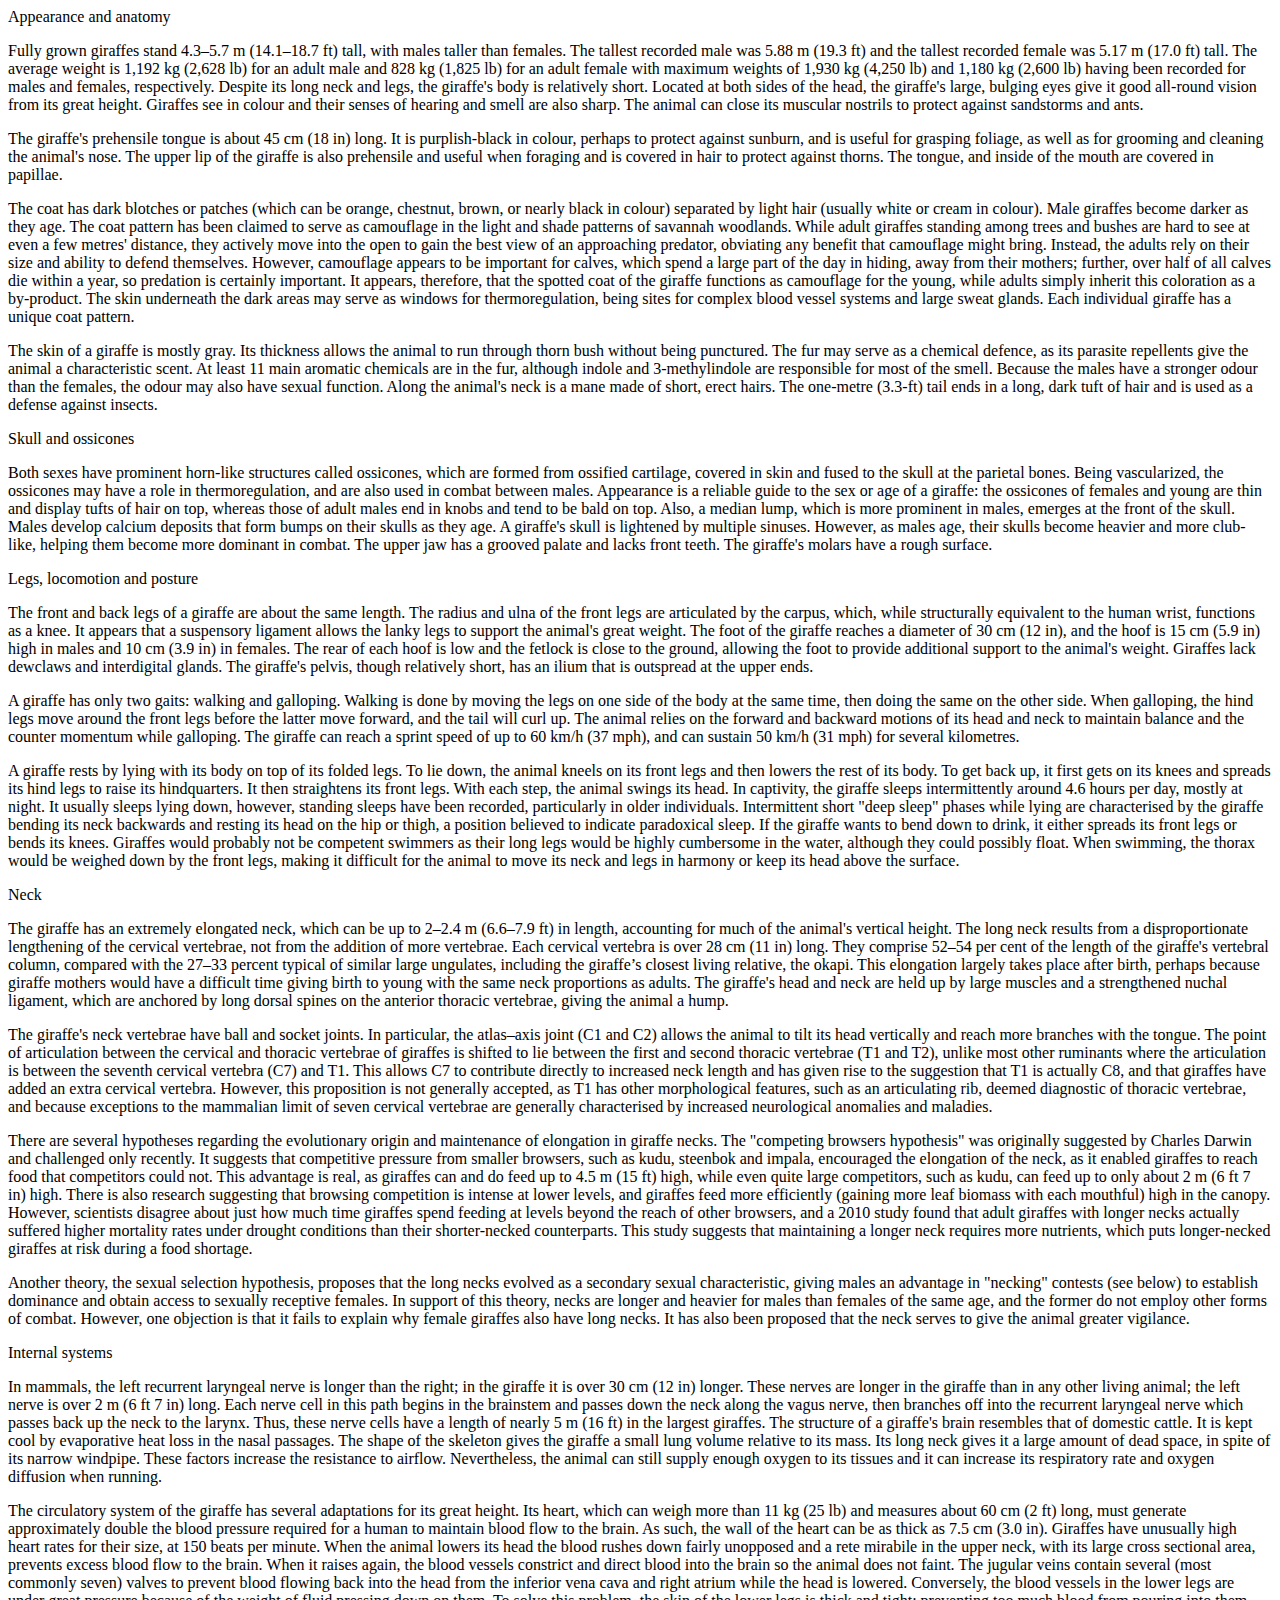
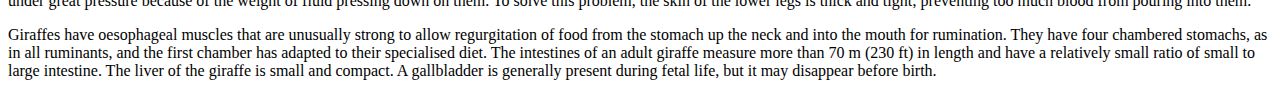
==== appearance.html @ f299e90c "separated content into pages" ====
<!DOCTYPE html>
<html>
  <head>
    <meta charset="utf-8">
    <title></title>
  </head>
  <body>
    Appearance and anatomy
    <p>Fully grown giraffes stand 4.3–5.7 m (14.1–18.7 <abbr aria-label="feet">ft</abbr>) tall, with males taller than females. The tallest recorded male was 5.88 m (19.3 ft) and the tallest recorded female was 5.17 m (17.0 ft) tall. The average weight is 1,192 kg (2,628 lb) for an adult
      male and 828 kg (1,825 lb) for an adult female with maximum weights of 1,930 kg (4,250 lb) and 1,180 kg (2,600 lb) having been recorded for males and females, respectively. Despite its long neck and legs, the giraffe's body is relatively short.
      Located at both sides of the head, the giraffe's large, bulging eyes give it good all-round vision from its great height. Giraffes see in colour and their senses of hearing and smell are also sharp. The animal can close its muscular nostrils to
      protect against sandstorms and ants.
    </p>
    <p>The giraffe's prehensile tongue is about 45 <abbr aria-label="centimeters">cm</abbr> (18 <abbr aria-label="inches">in</abbr>) long. It is purplish-black in colour, perhaps to protect against sunburn, and is useful for grasping foliage, as well as for grooming and cleaning the animal's nose. The upper lip of the giraffe
      is also prehensile and useful when foraging and is covered in hair to protect against thorns. The tongue, and inside of the mouth are covered in papillae.
    </p>
    <p>The coat has dark blotches or patches (which can be orange, chestnut, brown, or nearly black in colour) separated by light hair (usually white or cream in colour). Male giraffes become darker as they age. The coat pattern has been claimed to serve
      as camouflage in the light and shade patterns of savannah woodlands. While adult giraffes standing among trees and bushes are hard to see at even a few metres' distance, they actively move into the open to gain the best view of an approaching
      predator, obviating any benefit that camouflage might bring. Instead, the adults rely on their size and ability to defend themselves. However, camouflage appears to be important for calves, which spend a large part of the day in hiding, away from
      their mothers; further, over half of all calves die within a year, so predation is certainly important. It appears, therefore, that the spotted coat of the giraffe functions as camouflage for the young, while adults simply inherit this coloration
      as a by-product. The skin underneath the dark areas may serve as windows for thermoregulation, being sites for complex blood vessel systems and large sweat glands. Each individual giraffe has a unique coat pattern.
    </p>
    <p>The skin of a giraffe is mostly gray. Its thickness allows the animal to run through thorn bush without being punctured. The fur may serve as a chemical defence, as its parasite repellents give the animal a characteristic scent. At least 11 main aromatic
      chemicals are in the fur, although indole and 3-methylindole are responsible for most of the smell. Because the males have a stronger odour than the females, the odour may also have sexual function. Along the animal's neck is a mane made of short,
      erect hairs. The one-metre (3.3-<abbr aria-label="feet">ft</abbr>) tail ends in a long, dark tuft of hair and is used as a defense against insects.
    </p>
    Skull and ossicones
    <p>Both sexes have prominent horn-like structures called ossicones, which are formed from ossified cartilage, covered in skin and fused to the skull at the parietal bones. Being vascularized, the ossicones may have a role in thermoregulation, and are
      also used in combat between males. Appearance is a reliable guide to the sex or age of a giraffe: the ossicones of females and young are thin and display tufts of hair on top, whereas those of adult males end in knobs and tend to be bald on top.
      Also, a median lump, which is more prominent in males, emerges at the front of the skull. Males develop calcium deposits that form bumps on their skulls as they age. A giraffe's skull is lightened by multiple sinuses. However, as males age, their
      skulls become heavier and more club-like, helping them become more dominant in combat. The upper jaw has a grooved palate and lacks front teeth. The giraffe's molars have a rough surface.
    </p>
    Legs, locomotion and posture
    <p>The front and back legs of a giraffe are about the same length. The radius and ulna of the front legs are articulated by the carpus, which, while structurally equivalent to the human wrist, functions as a knee. It appears that a suspensory ligament
      allows the lanky legs to support the animal's great weight. The foot of the giraffe reaches a diameter of 30 <abbr aria-label="centimeters">cm</abbr> (12 <abbr aria-label="inches">in</abbr>), and the hoof is 15 <abbr aria-label="centimeters">cm</abbr> (5.9 <abbr aria-label="inches">in</abbr>) high in males and 10 <abbr aria-label="centimeters">cm</abbr> (3.9 <abbr aria-label="inches">in</abbr>) in females. The rear of each hoof is low and the fetlock is
      close to the ground, allowing the foot to provide additional support to the animal's weight. Giraffes lack dewclaws and interdigital glands. The giraffe's pelvis, though relatively short, has an ilium that is outspread at the upper ends.
    </p>
    <p>A giraffe has only two gaits: walking and galloping. Walking is done by moving the legs on one side of the body at the same time, then doing the same on the other side. When galloping, the hind legs move around the front legs before the latter move
      forward, and the tail will curl up. The animal relies on the forward and backward motions of its head and neck to maintain balance and the counter momentum while galloping. The giraffe can reach a sprint speed of up to 60 km/h (37 mph), and can
      sustain 50 km/h (31 mph) for several kilometres.
    </p>
    <p>A giraffe rests by lying with its body on top of its folded legs. To lie down, the animal kneels on its front legs and then lowers the rest of its body. To get back up, it first gets on its knees and spreads its hind legs to raise its hindquarters.
      It then straightens its front legs. With each step, the animal swings its head. In captivity, the giraffe sleeps intermittently around 4.6 hours per day, mostly at night. It usually sleeps lying down, however, standing sleeps have been recorded,
      particularly in older individuals. Intermittent short "deep sleep" phases while lying are characterised by the giraffe bending its neck backwards and resting its head on the hip or thigh, a position believed to indicate paradoxical sleep. If the
      giraffe wants to bend down to drink, it either spreads its front legs or bends its knees. Giraffes would probably not be competent swimmers as their long legs would be highly cumbersome in the water, although they could possibly float. When swimming,
      the thorax would be weighed down by the front legs, making it difficult for the animal to move its neck and legs in harmony or keep its head above the surface.
    </p>
    Neck
    <p>The giraffe has an extremely elongated neck, which can be up to 2–2.4 m (6.6–7.9 <abbr aria-label="feet">ft</abbr>) in length, accounting for much of the animal's vertical height. The long neck results from a disproportionate lengthening of the cervical vertebrae, not from the
      addition of more vertebrae. Each cervical vertebra is over 28 <abbr aria-label="centimeters">cm</abbr> (11 <abbr aria-label="inches">in</abbr>) long. They comprise 52–54 per cent of the length of the giraffe's vertebral column, compared with the 27–33 percent typical of similar large ungulates, including the giraffe’s
      closest living relative, the okapi. This elongation largely takes place after birth, perhaps because giraffe mothers would have a difficult time giving birth to young with the same neck proportions as adults. The giraffe's head and neck are held
      up by large muscles and a strengthened nuchal ligament, which are anchored by long dorsal spines on the anterior thoracic vertebrae, giving the animal a hump.
    </p>
    <p>The giraffe's neck vertebrae have ball and socket joints. In particular, the atlas–axis joint (C1 and C2) allows the animal to tilt its head vertically and reach more branches with the tongue. The point of articulation between the cervical and thoracic
      vertebrae of giraffes is shifted to lie between the first and second thoracic vertebrae (T1 and T2), unlike most other ruminants where the articulation is between the seventh cervical vertebra (C7) and T1. This allows C7 to contribute directly
      to increased neck length and has given rise to the suggestion that T1 is actually C8, and that giraffes have added an extra cervical vertebra. However, this proposition is not generally accepted, as T1 has other morphological features, such as
      an articulating rib, deemed diagnostic of thoracic vertebrae, and because exceptions to the mammalian limit of seven cervical vertebrae are generally characterised by increased neurological anomalies and maladies.
    </p>
    <p>There are several hypotheses regarding the evolutionary origin and maintenance of elongation in giraffe necks. The "competing browsers hypothesis" was originally suggested by Charles Darwin and challenged only recently. It suggests that competitive
      pressure from smaller browsers, such as kudu, steenbok and impala, encouraged the elongation of the neck, as it enabled giraffes to reach food that competitors could not. This advantage is real, as giraffes can and do feed up to 4.5 m (15 <abbr aria-label="feet">ft</abbr>)
      high, while even quite large competitors, such as kudu, can feed up to only about 2 m (6 <abbr aria-label="feet">ft</abbr> 7 <abbr aria-label="inches">in</abbr>) high. There is also research suggesting that browsing competition is intense at lower levels, and giraffes feed more efficiently (gaining more leaf
      biomass with each mouthful) high in the canopy. However, scientists disagree about just how much time giraffes spend feeding at levels beyond the reach of other browsers, and a 2010 study found that adult giraffes with longer necks actually suffered
      higher mortality rates under drought conditions than their shorter-necked counterparts. This study suggests that maintaining a longer neck requires more nutrients, which puts longer-necked giraffes at risk during a food shortage.
    </p>
    <p>Another theory, the sexual selection hypothesis, proposes that the long necks evolved as a secondary sexual characteristic, giving males an advantage in "necking" contests (see below) to establish dominance and obtain access to sexually receptive
      females. In support of this theory, necks are longer and heavier for males than females of the same age, and the former do not employ other forms of combat. However, one objection is that it fails to explain why female giraffes also have long
      necks. It has also been proposed that the neck serves to give the animal greater vigilance.
    </p>
    Internal systems
    <p>In mammals, the left recurrent laryngeal nerve is longer than the right; in the giraffe it is over 30 <abbr aria-label="centimeters">cm</abbr> (12 <abbr aria-label="inches">in</abbr>) longer. These nerves are longer in the giraffe than in any other living animal; the left nerve is over 2 m (6 <abbr aria-label="feet">ft</abbr> 7 <abbr aria-label="inches">in</abbr>) long. Each nerve
      cell in this path begins in the brainstem and passes down the neck along the vagus nerve, then branches off into the recurrent laryngeal nerve which passes back up the neck to the larynx. Thus, these nerve cells have a length of nearly 5 m (16
      ft) in the largest giraffes. The structure of a giraffe's brain resembles that of domestic cattle. It is kept cool by evaporative heat loss in the nasal passages. The shape of the skeleton gives the giraffe a small lung volume relative to its
      mass. Its long neck gives it a large amount of dead space, in spite of its narrow windpipe. These factors increase the resistance to airflow. Nevertheless, the animal can still supply enough oxygen to its tissues and it can increase its respiratory
      rate and oxygen diffusion when running.
    </p>
    <p>The circulatory system of the giraffe has several adaptations for its great height. Its heart, which can weigh more than 11 kg (25 lb) and measures about 60 <abbr aria-label="centimeters">cm</abbr> (2 <abbr aria-label="feet">ft</abbr>) long, must generate approximately double the blood pressure required for a human
      to maintain blood flow to the brain. As such, the wall of the heart can be as thick as 7.5 <abbr aria-label="centimeters">cm</abbr> (3.0 <abbr aria-label="inches">in</abbr>). Giraffes have unusually high heart rates for their size, at 150 beats per minute. When the animal lowers its head the blood rushes down fairly
      unopposed and a rete mirabile in the upper neck, with its large cross sectional area, prevents excess blood flow to the brain. When it raises again, the blood vessels constrict and direct blood into the brain so the animal does not faint. The
      jugular veins contain several (most commonly seven) valves to prevent blood flowing back into the head from the inferior vena cava and right atrium while the head is lowered. Conversely, the blood vessels in the lower legs are under great pressure
      because of the weight of fluid pressing down on them. To solve this problem, the skin of the lower legs is thick and tight; preventing too much blood from pouring into them.
    </p>
    <p>Giraffes have oesophageal muscles that are unusually strong to allow regurgitation of food from the stomach up the neck and into the mouth for rumination. They have four chambered stomachs, as in all ruminants, and the first chamber has adapted to
      their specialised diet. The intestines of an adult giraffe measure more than 70 m (230 <abbr aria-label="feet">ft</abbr>) in length and have a relatively small ratio of small to large intestine. The liver of the giraffe is small and compact. A gallbladder is generally present
      during fetal life, but it may disappear before birth.
    </p>
  </body>
</html>
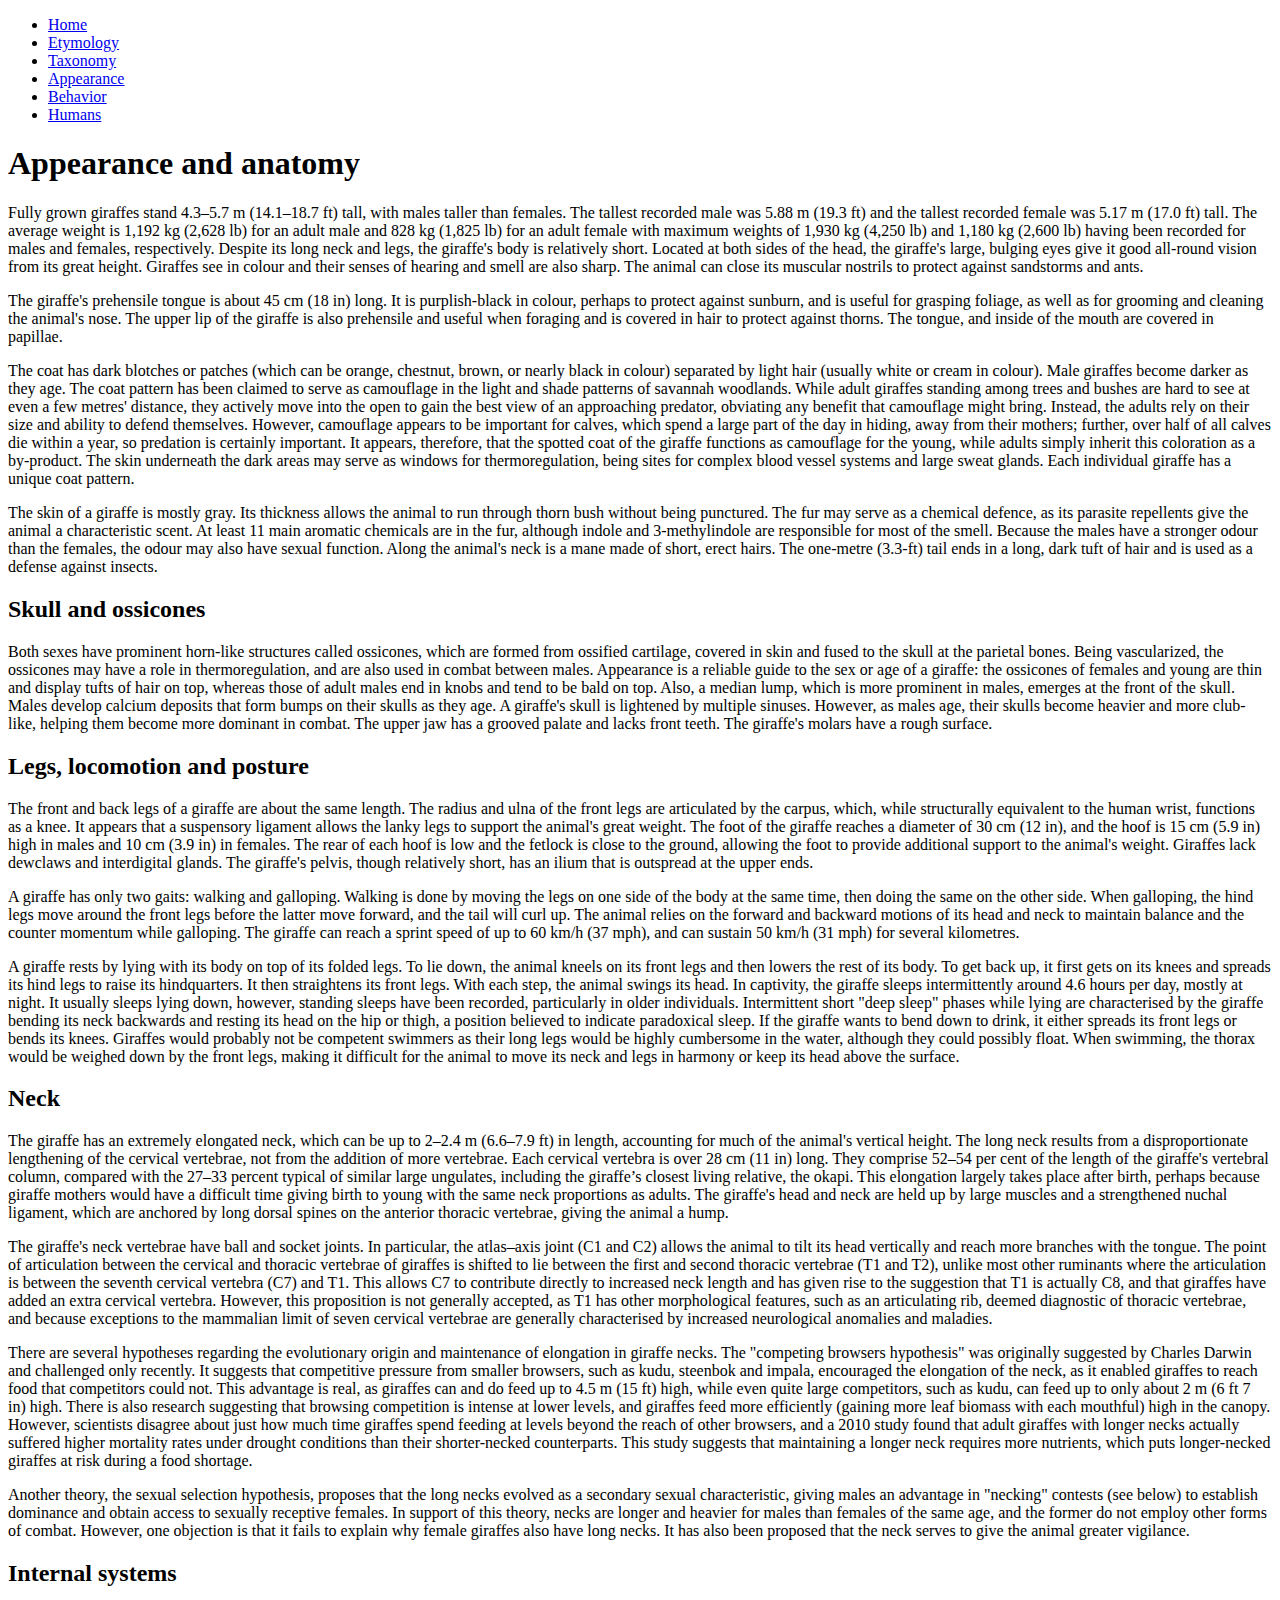
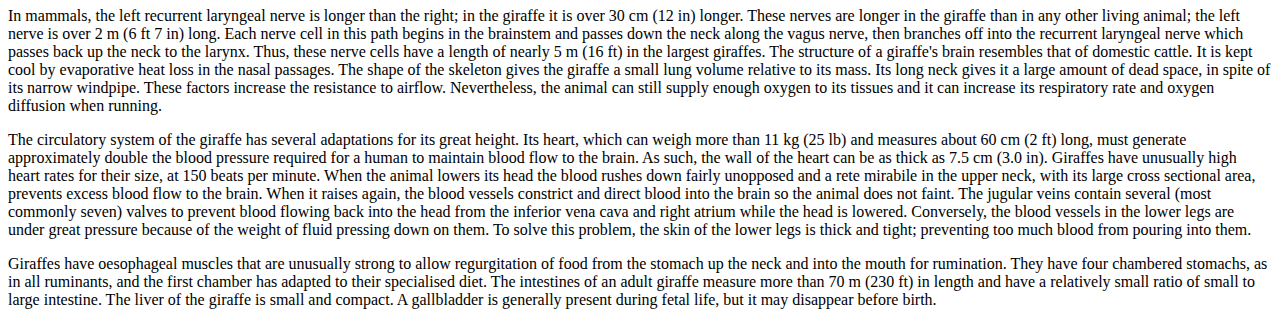
==== commit e9f75616: "Semantic markup" ====
--- a/appearance.html
+++ b/appearance.html
@@ -5,83 +5,127 @@
     <title></title>
   </head>
   <body>
-    Appearance and anatomy
-    <p>Fully grown giraffes stand 4.3–5.7 m (14.1–18.7 <abbr aria-label="feet">ft</abbr>) tall, with males taller than females. The tallest recorded male was 5.88 m (19.3 ft) and the tallest recorded female was 5.17 m (17.0 ft) tall. The average weight is 1,192 kg (2,628 lb) for an adult
-      male and 828 kg (1,825 lb) for an adult female with maximum weights of 1,930 kg (4,250 lb) and 1,180 kg (2,600 lb) having been recorded for males and females, respectively. Despite its long neck and legs, the giraffe's body is relatively short.
-      Located at both sides of the head, the giraffe's large, bulging eyes give it good all-round vision from its great height. Giraffes see in colour and their senses of hearing and smell are also sharp. The animal can close its muscular nostrils to
-      protect against sandstorms and ants.
-    </p>
-    <p>The giraffe's prehensile tongue is about 45 <abbr aria-label="centimeters">cm</abbr> (18 <abbr aria-label="inches">in</abbr>) long. It is purplish-black in colour, perhaps to protect against sunburn, and is useful for grasping foliage, as well as for grooming and cleaning the animal's nose. The upper lip of the giraffe
-      is also prehensile and useful when foraging and is covered in hair to protect against thorns. The tongue, and inside of the mouth are covered in papillae.
-    </p>
-    <p>The coat has dark blotches or patches (which can be orange, chestnut, brown, or nearly black in colour) separated by light hair (usually white or cream in colour). Male giraffes become darker as they age. The coat pattern has been claimed to serve
-      as camouflage in the light and shade patterns of savannah woodlands. While adult giraffes standing among trees and bushes are hard to see at even a few metres' distance, they actively move into the open to gain the best view of an approaching
-      predator, obviating any benefit that camouflage might bring. Instead, the adults rely on their size and ability to defend themselves. However, camouflage appears to be important for calves, which spend a large part of the day in hiding, away from
-      their mothers; further, over half of all calves die within a year, so predation is certainly important. It appears, therefore, that the spotted coat of the giraffe functions as camouflage for the young, while adults simply inherit this coloration
-      as a by-product. The skin underneath the dark areas may serve as windows for thermoregulation, being sites for complex blood vessel systems and large sweat glands. Each individual giraffe has a unique coat pattern.
-    </p>
-    <p>The skin of a giraffe is mostly gray. Its thickness allows the animal to run through thorn bush without being punctured. The fur may serve as a chemical defence, as its parasite repellents give the animal a characteristic scent. At least 11 main aromatic
-      chemicals are in the fur, although indole and 3-methylindole are responsible for most of the smell. Because the males have a stronger odour than the females, the odour may also have sexual function. Along the animal's neck is a mane made of short,
-      erect hairs. The one-metre (3.3-<abbr aria-label="feet">ft</abbr>) tail ends in a long, dark tuft of hair and is used as a defense against insects.
-    </p>
-    Skull and ossicones
-    <p>Both sexes have prominent horn-like structures called ossicones, which are formed from ossified cartilage, covered in skin and fused to the skull at the parietal bones. Being vascularized, the ossicones may have a role in thermoregulation, and are
-      also used in combat between males. Appearance is a reliable guide to the sex or age of a giraffe: the ossicones of females and young are thin and display tufts of hair on top, whereas those of adult males end in knobs and tend to be bald on top.
-      Also, a median lump, which is more prominent in males, emerges at the front of the skull. Males develop calcium deposits that form bumps on their skulls as they age. A giraffe's skull is lightened by multiple sinuses. However, as males age, their
-      skulls become heavier and more club-like, helping them become more dominant in combat. The upper jaw has a grooved palate and lacks front teeth. The giraffe's molars have a rough surface.
-    </p>
-    Legs, locomotion and posture
-    <p>The front and back legs of a giraffe are about the same length. The radius and ulna of the front legs are articulated by the carpus, which, while structurally equivalent to the human wrist, functions as a knee. It appears that a suspensory ligament
-      allows the lanky legs to support the animal's great weight. The foot of the giraffe reaches a diameter of 30 <abbr aria-label="centimeters">cm</abbr> (12 <abbr aria-label="inches">in</abbr>), and the hoof is 15 <abbr aria-label="centimeters">cm</abbr> (5.9 <abbr aria-label="inches">in</abbr>) high in males and 10 <abbr aria-label="centimeters">cm</abbr> (3.9 <abbr aria-label="inches">in</abbr>) in females. The rear of each hoof is low and the fetlock is
-      close to the ground, allowing the foot to provide additional support to the animal's weight. Giraffes lack dewclaws and interdigital glands. The giraffe's pelvis, though relatively short, has an ilium that is outspread at the upper ends.
-    </p>
-    <p>A giraffe has only two gaits: walking and galloping. Walking is done by moving the legs on one side of the body at the same time, then doing the same on the other side. When galloping, the hind legs move around the front legs before the latter move
-      forward, and the tail will curl up. The animal relies on the forward and backward motions of its head and neck to maintain balance and the counter momentum while galloping. The giraffe can reach a sprint speed of up to 60 km/h (37 mph), and can
-      sustain 50 km/h (31 mph) for several kilometres.
-    </p>
-    <p>A giraffe rests by lying with its body on top of its folded legs. To lie down, the animal kneels on its front legs and then lowers the rest of its body. To get back up, it first gets on its knees and spreads its hind legs to raise its hindquarters.
-      It then straightens its front legs. With each step, the animal swings its head. In captivity, the giraffe sleeps intermittently around 4.6 hours per day, mostly at night. It usually sleeps lying down, however, standing sleeps have been recorded,
-      particularly in older individuals. Intermittent short "deep sleep" phases while lying are characterised by the giraffe bending its neck backwards and resting its head on the hip or thigh, a position believed to indicate paradoxical sleep. If the
-      giraffe wants to bend down to drink, it either spreads its front legs or bends its knees. Giraffes would probably not be competent swimmers as their long legs would be highly cumbersome in the water, although they could possibly float. When swimming,
-      the thorax would be weighed down by the front legs, making it difficult for the animal to move its neck and legs in harmony or keep its head above the surface.
-    </p>
-    Neck
-    <p>The giraffe has an extremely elongated neck, which can be up to 2–2.4 m (6.6–7.9 <abbr aria-label="feet">ft</abbr>) in length, accounting for much of the animal's vertical height. The long neck results from a disproportionate lengthening of the cervical vertebrae, not from the
-      addition of more vertebrae. Each cervical vertebra is over 28 <abbr aria-label="centimeters">cm</abbr> (11 <abbr aria-label="inches">in</abbr>) long. They comprise 52–54 per cent of the length of the giraffe's vertebral column, compared with the 27–33 percent typical of similar large ungulates, including the giraffe’s
-      closest living relative, the okapi. This elongation largely takes place after birth, perhaps because giraffe mothers would have a difficult time giving birth to young with the same neck proportions as adults. The giraffe's head and neck are held
-      up by large muscles and a strengthened nuchal ligament, which are anchored by long dorsal spines on the anterior thoracic vertebrae, giving the animal a hump.
-    </p>
-    <p>The giraffe's neck vertebrae have ball and socket joints. In particular, the atlas–axis joint (C1 and C2) allows the animal to tilt its head vertically and reach more branches with the tongue. The point of articulation between the cervical and thoracic
-      vertebrae of giraffes is shifted to lie between the first and second thoracic vertebrae (T1 and T2), unlike most other ruminants where the articulation is between the seventh cervical vertebra (C7) and T1. This allows C7 to contribute directly
-      to increased neck length and has given rise to the suggestion that T1 is actually C8, and that giraffes have added an extra cervical vertebra. However, this proposition is not generally accepted, as T1 has other morphological features, such as
-      an articulating rib, deemed diagnostic of thoracic vertebrae, and because exceptions to the mammalian limit of seven cervical vertebrae are generally characterised by increased neurological anomalies and maladies.
-    </p>
-    <p>There are several hypotheses regarding the evolutionary origin and maintenance of elongation in giraffe necks. The "competing browsers hypothesis" was originally suggested by Charles Darwin and challenged only recently. It suggests that competitive
-      pressure from smaller browsers, such as kudu, steenbok and impala, encouraged the elongation of the neck, as it enabled giraffes to reach food that competitors could not. This advantage is real, as giraffes can and do feed up to 4.5 m (15 <abbr aria-label="feet">ft</abbr>)
-      high, while even quite large competitors, such as kudu, can feed up to only about 2 m (6 <abbr aria-label="feet">ft</abbr> 7 <abbr aria-label="inches">in</abbr>) high. There is also research suggesting that browsing competition is intense at lower levels, and giraffes feed more efficiently (gaining more leaf
-      biomass with each mouthful) high in the canopy. However, scientists disagree about just how much time giraffes spend feeding at levels beyond the reach of other browsers, and a 2010 study found that adult giraffes with longer necks actually suffered
-      higher mortality rates under drought conditions than their shorter-necked counterparts. This study suggests that maintaining a longer neck requires more nutrients, which puts longer-necked giraffes at risk during a food shortage.
-    </p>
-    <p>Another theory, the sexual selection hypothesis, proposes that the long necks evolved as a secondary sexual characteristic, giving males an advantage in "necking" contests (see below) to establish dominance and obtain access to sexually receptive
-      females. In support of this theory, necks are longer and heavier for males than females of the same age, and the former do not employ other forms of combat. However, one objection is that it fails to explain why female giraffes also have long
-      necks. It has also been proposed that the neck serves to give the animal greater vigilance.
-    </p>
-    Internal systems
-    <p>In mammals, the left recurrent laryngeal nerve is longer than the right; in the giraffe it is over 30 <abbr aria-label="centimeters">cm</abbr> (12 <abbr aria-label="inches">in</abbr>) longer. These nerves are longer in the giraffe than in any other living animal; the left nerve is over 2 m (6 <abbr aria-label="feet">ft</abbr> 7 <abbr aria-label="inches">in</abbr>) long. Each nerve
-      cell in this path begins in the brainstem and passes down the neck along the vagus nerve, then branches off into the recurrent laryngeal nerve which passes back up the neck to the larynx. Thus, these nerve cells have a length of nearly 5 m (16
-      ft) in the largest giraffes. The structure of a giraffe's brain resembles that of domestic cattle. It is kept cool by evaporative heat loss in the nasal passages. The shape of the skeleton gives the giraffe a small lung volume relative to its
-      mass. Its long neck gives it a large amount of dead space, in spite of its narrow windpipe. These factors increase the resistance to airflow. Nevertheless, the animal can still supply enough oxygen to its tissues and it can increase its respiratory
-      rate and oxygen diffusion when running.
-    </p>
-    <p>The circulatory system of the giraffe has several adaptations for its great height. Its heart, which can weigh more than 11 kg (25 lb) and measures about 60 <abbr aria-label="centimeters">cm</abbr> (2 <abbr aria-label="feet">ft</abbr>) long, must generate approximately double the blood pressure required for a human
-      to maintain blood flow to the brain. As such, the wall of the heart can be as thick as 7.5 <abbr aria-label="centimeters">cm</abbr> (3.0 <abbr aria-label="inches">in</abbr>). Giraffes have unusually high heart rates for their size, at 150 beats per minute. When the animal lowers its head the blood rushes down fairly
-      unopposed and a rete mirabile in the upper neck, with its large cross sectional area, prevents excess blood flow to the brain. When it raises again, the blood vessels constrict and direct blood into the brain so the animal does not faint. The
-      jugular veins contain several (most commonly seven) valves to prevent blood flowing back into the head from the inferior vena cava and right atrium while the head is lowered. Conversely, the blood vessels in the lower legs are under great pressure
-      because of the weight of fluid pressing down on them. To solve this problem, the skin of the lower legs is thick and tight; preventing too much blood from pouring into them.
-    </p>
-    <p>Giraffes have oesophageal muscles that are unusually strong to allow regurgitation of food from the stomach up the neck and into the mouth for rumination. They have four chambered stomachs, as in all ruminants, and the first chamber has adapted to
-      their specialised diet. The intestines of an adult giraffe measure more than 70 m (230 <abbr aria-label="feet">ft</abbr>) in length and have a relatively small ratio of small to large intestine. The liver of the giraffe is small and compact. A gallbladder is generally present
-      during fetal life, but it may disappear before birth.
-    </p>
+    <header>
+      <ul>
+        <li><a href="index.html">Home</a></li>
+        <li><a href="etymology.html">Etymology<a></li>
+        <li><a href="taxonomy.html">Taxonomy<a></li>
+        <li><a href="appearance.html">Appearance<a></li>
+        <li><a href="behavior.html">Behavior<a></li>
+        <li><a href="humanrelationship.html">Humans<a></li>
+      </ul>
+    </header>
+    <main>
+      <h1>Appearance and anatomy</h1>
+      <section>
+        <article>
+          <p>Fully grown giraffes stand 4.3–5.7 m (14.1–18.7 <abbr aria-label="feet">ft</abbr>) tall, with males taller than females. The tallest recorded male was 5.88 m (19.3 ft) and the tallest recorded female was 5.17 m (17.0 ft) tall. The average weight is 1,192 kg (2,628 lb) for an adult
+            male and 828 kg (1,825 lb) for an adult female with maximum weights of 1,930 kg (4,250 lb) and 1,180 kg (2,600 lb) having been recorded for males and females, respectively. Despite its long neck and legs, the giraffe's body is relatively short.
+            Located at both sides of the head, the giraffe's large, bulging eyes give it good all-round vision from its great height. Giraffes see in colour and their senses of hearing and smell are also sharp. The animal can close its muscular nostrils to
+            protect against sandstorms and ants.
+          </p>
+        </article>
+        <article>
+          <p>The giraffe's prehensile tongue is about 45 <abbr aria-label="centimeters">cm</abbr> (18 <abbr aria-label="inches">in</abbr>) long. It is purplish-black in colour, perhaps to protect against sunburn, and is useful for grasping foliage, as well as for grooming and cleaning the animal's nose. The upper lip of the giraffe
+            is also prehensile and useful when foraging and is covered in hair to protect against thorns. The tongue, and inside of the mouth are covered in papillae.
+          </p>
+        </article>
+        <article>
+          <p>The coat has dark blotches or patches (which can be orange, chestnut, brown, or nearly black in colour) separated by light hair (usually white or cream in colour). Male giraffes become darker as they age. The coat pattern has been claimed to serve
+            as camouflage in the light and shade patterns of savannah woodlands. While adult giraffes standing among trees and bushes are hard to see at even a few metres' distance, they actively move into the open to gain the best view of an approaching
+            predator, obviating any benefit that camouflage might bring. Instead, the adults rely on their size and ability to defend themselves. However, camouflage appears to be important for calves, which spend a large part of the day in hiding, away from
+            their mothers; further, over half of all calves die within a year, so predation is certainly important. It appears, therefore, that the spotted coat of the giraffe functions as camouflage for the young, while adults simply inherit this coloration
+            as a by-product. The skin underneath the dark areas may serve as windows for thermoregulation, being sites for complex blood vessel systems and large sweat glands. Each individual giraffe has a unique coat pattern.
+          </p>
+        </article>
+        <article>
+          <p>The skin of a giraffe is mostly gray. Its thickness allows the animal to run through thorn bush without being punctured. The fur may serve as a chemical defence, as its parasite repellents give the animal a characteristic scent. At least 11 main aromatic
+            chemicals are in the fur, although indole and 3-methylindole are responsible for most of the smell. Because the males have a stronger odour than the females, the odour may also have sexual function. Along the animal's neck is a mane made of short,
+            erect hairs. The one-metre (3.3-<abbr aria-label="feet">ft</abbr>) tail ends in a long, dark tuft of hair and is used as a defense against insects.
+          </p>
+        </article>
+      </section>
+      <section>
+        <h2>Skull and ossicones</h2>
+        <article>
+          <p>Both sexes have prominent horn-like structures called ossicones, which are formed from ossified cartilage, covered in skin and fused to the skull at the parietal bones. Being vascularized, the ossicones may have a role in thermoregulation, and are
+            also used in combat between males. Appearance is a reliable guide to the sex or age of a giraffe: the ossicones of females and young are thin and display tufts of hair on top, whereas those of adult males end in knobs and tend to be bald on top.
+            Also, a median lump, which is more prominent in males, emerges at the front of the skull. Males develop calcium deposits that form bumps on their skulls as they age. A giraffe's skull is lightened by multiple sinuses. However, as males age, their
+            skulls become heavier and more club-like, helping them become more dominant in combat. The upper jaw has a grooved palate and lacks front teeth. The giraffe's molars have a rough surface.
+          </p>
+        </article>
+      </section>
+      <section>
+        <h2>Legs, locomotion and posture</h2>
+        <article>
+          <p>The front and back legs of a giraffe are about the same length. The radius and ulna of the front legs are articulated by the carpus, which, while structurally equivalent to the human wrist, functions as a knee. It appears that a suspensory ligament
+            allows the lanky legs to support the animal's great weight. The foot of the giraffe reaches a diameter of 30 <abbr aria-label="centimeters">cm</abbr> (12 <abbr aria-label="inches">in</abbr>), and the hoof is 15 <abbr aria-label="centimeters">cm</abbr> (5.9 <abbr aria-label="inches">in</abbr>) high in males and 10 <abbr aria-label="centimeters">cm</abbr> (3.9 <abbr aria-label="inches">in</abbr>) in females. The rear of each hoof is low and the fetlock is
+            close to the ground, allowing the foot to provide additional support to the animal's weight. Giraffes lack dewclaws and interdigital glands. The giraffe's pelvis, though relatively short, has an ilium that is outspread at the upper ends.
+          </p>
+        </article>
+        <article>
+          <p>A giraffe has only two gaits: walking and galloping. Walking is done by moving the legs on one side of the body at the same time, then doing the same on the other side. When galloping, the hind legs move around the front legs before the latter move
+            forward, and the tail will curl up. The animal relies on the forward and backward motions of its head and neck to maintain balance and the counter momentum while galloping. The giraffe can reach a sprint speed of up to 60 km/h (37 mph), and can
+            sustain 50 km/h (31 mph) for several kilometres.
+          </p>
+        </article>
+        <article>
+          <p>A giraffe rests by lying with its body on top of its folded legs. To lie down, the animal kneels on its front legs and then lowers the rest of its body. To get back up, it first gets on its knees and spreads its hind legs to raise its hindquarters.
+            It then straightens its front legs. With each step, the animal swings its head. In captivity, the giraffe sleeps intermittently around 4.6 hours per day, mostly at night. It usually sleeps lying down, however, standing sleeps have been recorded,
+            particularly in older individuals. Intermittent short "deep sleep" phases while lying are characterised by the giraffe bending its neck backwards and resting its head on the hip or thigh, a position believed to indicate paradoxical sleep. If the
+            giraffe wants to bend down to drink, it either spreads its front legs or bends its knees. Giraffes would probably not be competent swimmers as their long legs would be highly cumbersome in the water, although they could possibly float. When swimming,
+            the thorax would be weighed down by the front legs, making it difficult for the animal to move its neck and legs in harmony or keep its head above the surface.
+          </p>
+        </article>
+      </section>
+      <section>
+        <h2>Neck</h2>
+        <article>
+          <p>The giraffe has an extremely elongated neck, which can be up to 2–2.4 m (6.6–7.9 <abbr aria-label="feet">ft</abbr>) in length, accounting for much of the animal's vertical height. The long neck results from a disproportionate lengthening of the cervical vertebrae, not from the
+            addition of more vertebrae. Each cervical vertebra is over 28 <abbr aria-label="centimeters">cm</abbr> (11 <abbr aria-label="inches">in</abbr>) long. They comprise 52–54 per cent of the length of the giraffe's vertebral column, compared with the 27–33 percent typical of similar large ungulates, including the giraffe’s
+            closest living relative, the okapi. This elongation largely takes place after birth, perhaps because giraffe mothers would have a difficult time giving birth to young with the same neck proportions as adults. The giraffe's head and neck are held
+            up by large muscles and a strengthened nuchal ligament, which are anchored by long dorsal spines on the anterior thoracic vertebrae, giving the animal a hump.
+          </p>
+        </article>
+        <article>
+          <p>The giraffe's neck vertebrae have ball and socket joints. In particular, the atlas–axis joint (C1 and C2) allows the animal to tilt its head vertically and reach more branches with the tongue. The point of articulation between the cervical and thoracic
+            vertebrae of giraffes is shifted to lie between the first and second thoracic vertebrae (T1 and T2), unlike most other ruminants where the articulation is between the seventh cervical vertebra (C7) and T1. This allows C7 to contribute directly
+            to increased neck length and has given rise to the suggestion that T1 is actually C8, and that giraffes have added an extra cervical vertebra. However, this proposition is not generally accepted, as T1 has other morphological features, such as
+            an articulating rib, deemed diagnostic of thoracic vertebrae, and because exceptions to the mammalian limit of seven cervical vertebrae are generally characterised by increased neurological anomalies and maladies.
+          </p>
+        </article>
+        <article>
+          <p>There are several hypotheses regarding the evolutionary origin and maintenance of elongation in giraffe necks. The "competing browsers hypothesis" was originally suggested by Charles Darwin and challenged only recently. It suggests that competitive
+            pressure from smaller browsers, such as kudu, steenbok and impala, encouraged the elongation of the neck, as it enabled giraffes to reach food that competitors could not. This advantage is real, as giraffes can and do feed up to 4.5 m (15 <abbr aria-label="feet">ft</abbr>)
+            high, while even quite large competitors, such as kudu, can feed up to only about 2 m (6 <abbr aria-label="feet">ft</abbr> 7 <abbr aria-label="inches">in</abbr>) high. There is also research suggesting that browsing competition is intense at lower levels, and giraffes feed more efficiently (gaining more leaf
+            biomass with each mouthful) high in the canopy. However, scientists disagree about just how much time giraffes spend feeding at levels beyond the reach of other browsers, and a 2010 study found that adult giraffes with longer necks actually suffered
+            higher mortality rates under drought conditions than their shorter-necked counterparts. This study suggests that maintaining a longer neck requires more nutrients, which puts longer-necked giraffes at risk during a food shortage.
+          </p>
+          <p>Another theory, the sexual selection hypothesis, proposes that the long necks evolved as a secondary sexual characteristic, giving males an advantage in "necking" contests (see below) to establish dominance and obtain access to sexually receptive
+            females. In support of this theory, necks are longer and heavier for males than females of the same age, and the former do not employ other forms of combat. However, one objection is that it fails to explain why female giraffes also have long
+            necks. It has also been proposed that the neck serves to give the animal greater vigilance.
+          </p>
+        </article>
+      </section>
+      <section>
+        <h2>Internal systems</h2>
+        <p>In mammals, the left recurrent laryngeal nerve is longer than the right; in the giraffe it is over 30 <abbr aria-label="centimeters">cm</abbr> (12 <abbr aria-label="inches">in</abbr>) longer. These nerves are longer in the giraffe than in any other living animal; the left nerve is over 2 m (6 <abbr aria-label="feet">ft</abbr> 7 <abbr aria-label="inches">in</abbr>) long. Each nerve
+          cell in this path begins in the brainstem and passes down the neck along the vagus nerve, then branches off into the recurrent laryngeal nerve which passes back up the neck to the larynx. Thus, these nerve cells have a length of nearly 5 m (16
+          ft) in the largest giraffes. The structure of a giraffe's brain resembles that of domestic cattle. It is kept cool by evaporative heat loss in the nasal passages. The shape of the skeleton gives the giraffe a small lung volume relative to its
+          mass. Its long neck gives it a large amount of dead space, in spite of its narrow windpipe. These factors increase the resistance to airflow. Nevertheless, the animal can still supply enough oxygen to its tissues and it can increase its respiratory
+          rate and oxygen diffusion when running.
+        </p>
+        <p>The circulatory system of the giraffe has several adaptations for its great height. Its heart, which can weigh more than 11 kg (25 lb) and measures about 60 <abbr aria-label="centimeters">cm</abbr> (2 <abbr aria-label="feet">ft</abbr>) long, must generate approximately double the blood pressure required for a human
+          to maintain blood flow to the brain. As such, the wall of the heart can be as thick as 7.5 <abbr aria-label="centimeters">cm</abbr> (3.0 <abbr aria-label="inches">in</abbr>). Giraffes have unusually high heart rates for their size, at 150 beats per minute. When the animal lowers its head the blood rushes down fairly
+          unopposed and a rete mirabile in the upper neck, with its large cross sectional area, prevents excess blood flow to the brain. When it raises again, the blood vessels constrict and direct blood into the brain so the animal does not faint. The
+          jugular veins contain several (most commonly seven) valves to prevent blood flowing back into the head from the inferior vena cava and right atrium while the head is lowered. Conversely, the blood vessels in the lower legs are under great pressure
+          because of the weight of fluid pressing down on them. To solve this problem, the skin of the lower legs is thick and tight; preventing too much blood from pouring into them.
+        </p>
+        <p>Giraffes have oesophageal muscles that are unusually strong to allow regurgitation of food from the stomach up the neck and into the mouth for rumination. They have four chambered stomachs, as in all ruminants, and the first chamber has adapted to
+          their specialised diet. The intestines of an adult giraffe measure more than 70 m (230 <abbr aria-label="feet">ft</abbr>) in length and have a relatively small ratio of small to large intestine. The liver of the giraffe is small and compact. A gallbladder is generally present
+          during fetal life, but it may disappear before birth.
+        </p>
+      </section>
+    </main>
   </body>
 </html>
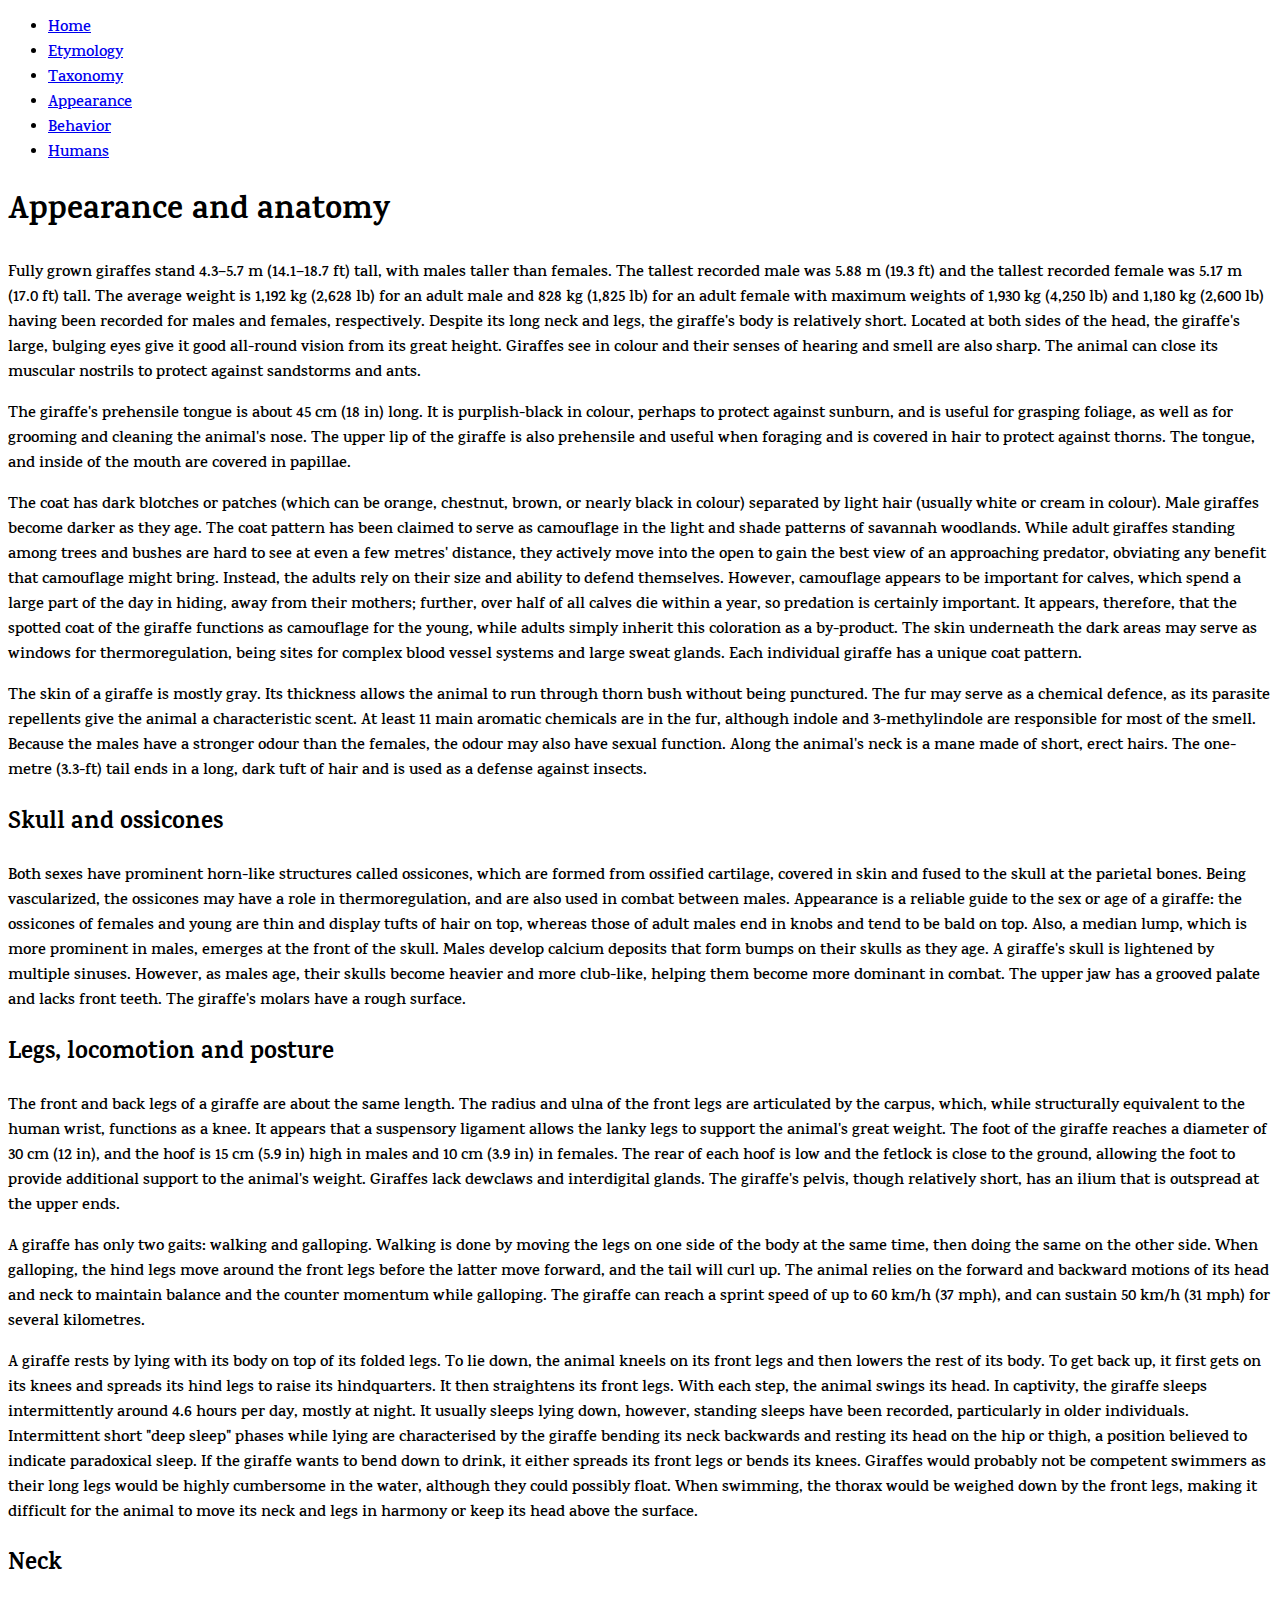
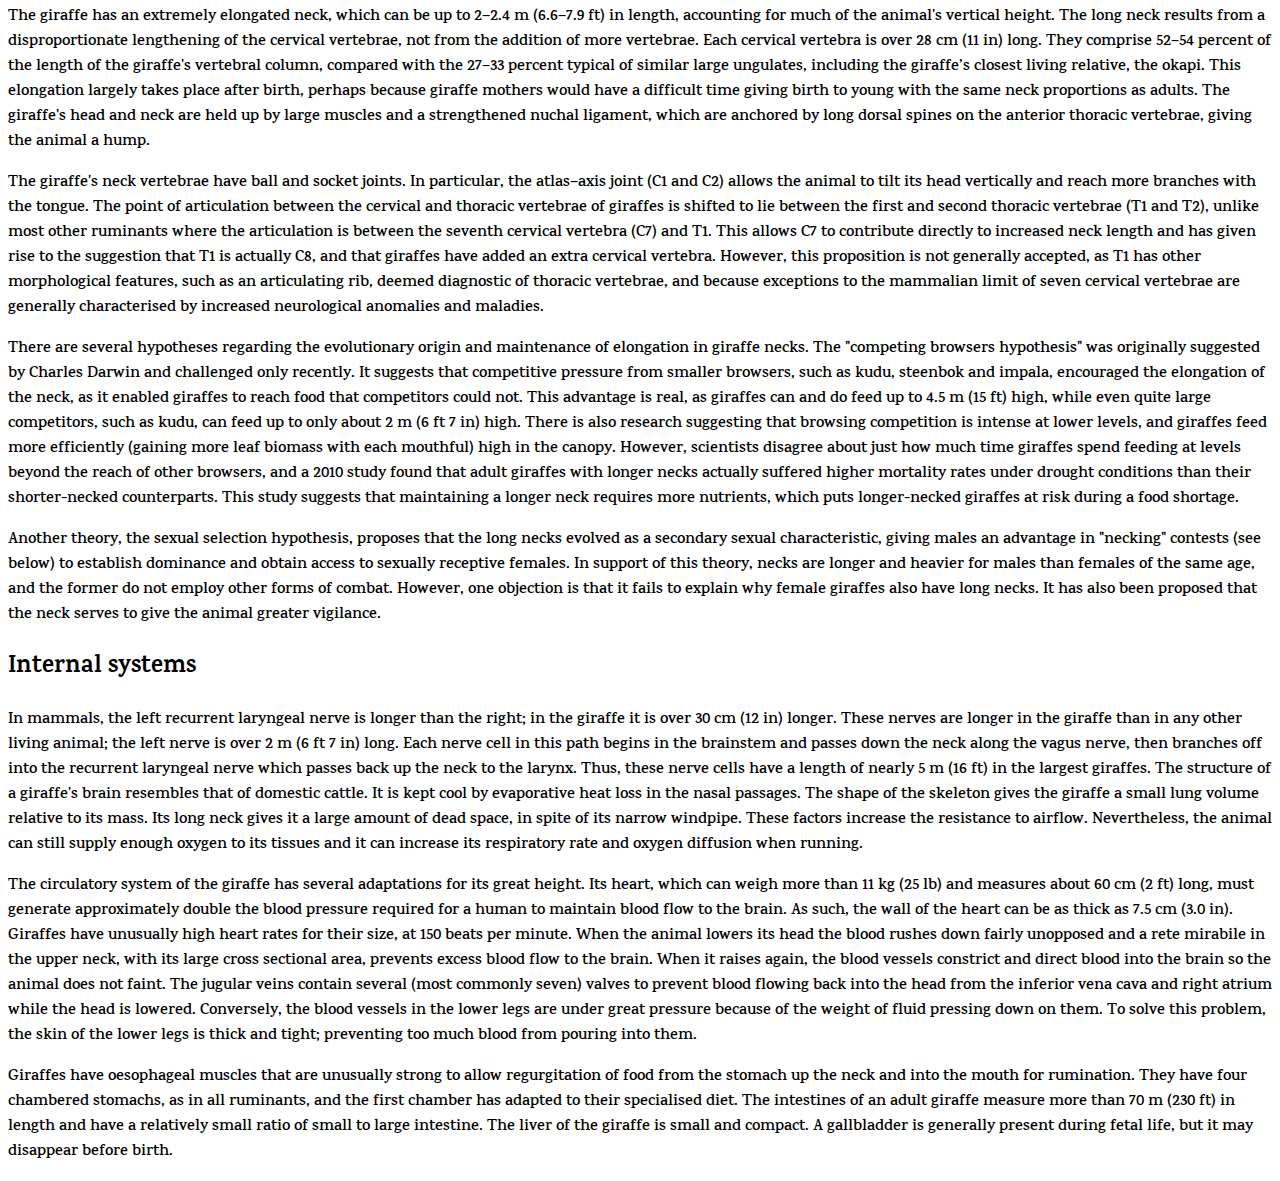
==== commit 4309fd4c: "Linked stylesheet and added new google font" ====
--- a/appearance.html
+++ b/appearance.html
@@ -3,6 +3,7 @@
   <head>
     <meta charset="utf-8">
     <title></title>
+    <link rel="stylesheet" href="css/styles.css">
   </head>
   <body>
     <header>
@@ -19,8 +20,8 @@
       <h1>Appearance and anatomy</h1>
       <section>
         <article>
-          <p>Fully grown giraffes stand 4.3–5.7 m (14.1–18.7 <abbr aria-label="feet">ft</abbr>) tall, with males taller than females. The tallest recorded male was 5.88 m (19.3 ft) and the tallest recorded female was 5.17 m (17.0 ft) tall. The average weight is 1,192 kg (2,628 lb) for an adult
-            male and 828 kg (1,825 lb) for an adult female with maximum weights of 1,930 kg (4,250 lb) and 1,180 kg (2,600 lb) having been recorded for males and females, respectively. Despite its long neck and legs, the giraffe's body is relatively short.
+          <p>Fully grown giraffes stand 4.3–5.7 <abbr aria-label="meters">m</abbr> (14.1–18.7 <abbr aria-label="feet">ft</abbr>) tall, with males taller than females. The tallest recorded male was 5.88 m (19.3 <abbr aria-label="feet">ft</abbr>) and the tallest recorded female was 5.17 <abbr aria-label="meters">m</abbr> (17.0 <abbr aria-label="feet">ft</abbr>) tall. The average weight is 1,192 <abbr aria-label="kilograms">kg</abbr> (2,628 <abbr aria-label="pounds">lb</abbr>) for an adult
+            male and 828 <abbr aria-label="kilograms">kg</abbr> (1,825 <abbr aria-label="pounds">lb</abbr>) for an adult female with maximum weights of 1,930 <abbr aria-label="kilograms">kg</abbr> (4,250 <abbr aria-label="pounds">lb</abbr>) and 1,180 <abbr aria-label="kilograms">kg</abbr> (2,600 <abbr aria-label="pounds">lb</abbr>) having been recorded for males and females, respectively. Despite its long neck and legs, the giraffe's body is relatively short.
             Located at both sides of the head, the giraffe's large, bulging eyes give it good all-round vision from its great height. Giraffes see in colour and their senses of hearing and smell are also sharp. The animal can close its muscular nostrils to
             protect against sandstorms and ants.
           </p>
@@ -81,8 +82,8 @@
       <section>
         <h2>Neck</h2>
         <article>
-          <p>The giraffe has an extremely elongated neck, which can be up to 2–2.4 m (6.6–7.9 <abbr aria-label="feet">ft</abbr>) in length, accounting for much of the animal's vertical height. The long neck results from a disproportionate lengthening of the cervical vertebrae, not from the
-            addition of more vertebrae. Each cervical vertebra is over 28 <abbr aria-label="centimeters">cm</abbr> (11 <abbr aria-label="inches">in</abbr>) long. They comprise 52–54 per cent of the length of the giraffe's vertebral column, compared with the 27–33 percent typical of similar large ungulates, including the giraffe’s
+          <p>The giraffe has an extremely elongated neck, which can be up to 2–2.4 <abbr aria-label="meters">m</abbr> (6.6–7.9 <abbr aria-label="feet">ft</abbr>) in length, accounting for much of the animal's vertical height. The long neck results from a disproportionate lengthening of the cervical vertebrae, not from the
+            addition of more vertebrae. Each cervical vertebra is over 28 <abbr aria-label="centimeters">cm</abbr> (11 <abbr aria-label="inches">in</abbr>) long. They comprise 52–54 percent of the length of the giraffe's vertebral column, compared with the 27–33 percent typical of similar large ungulates, including the giraffe’s
             closest living relative, the okapi. This elongation largely takes place after birth, perhaps because giraffe mothers would have a difficult time giving birth to young with the same neck proportions as adults. The giraffe's head and neck are held
             up by large muscles and a strengthened nuchal ligament, which are anchored by long dorsal spines on the anterior thoracic vertebrae, giving the animal a hump.
           </p>
@@ -96,8 +97,8 @@
         </article>
         <article>
           <p>There are several hypotheses regarding the evolutionary origin and maintenance of elongation in giraffe necks. The "competing browsers hypothesis" was originally suggested by Charles Darwin and challenged only recently. It suggests that competitive
-            pressure from smaller browsers, such as kudu, steenbok and impala, encouraged the elongation of the neck, as it enabled giraffes to reach food that competitors could not. This advantage is real, as giraffes can and do feed up to 4.5 m (15 <abbr aria-label="feet">ft</abbr>)
-            high, while even quite large competitors, such as kudu, can feed up to only about 2 m (6 <abbr aria-label="feet">ft</abbr> 7 <abbr aria-label="inches">in</abbr>) high. There is also research suggesting that browsing competition is intense at lower levels, and giraffes feed more efficiently (gaining more leaf
+            pressure from smaller browsers, such as kudu, steenbok and impala, encouraged the elongation of the neck, as it enabled giraffes to reach food that competitors could not. This advantage is real, as giraffes can and do feed up to 4.5 <abbr aria-label="meters">m</abbr> (15 <abbr aria-label="feet">ft</abbr>)
+            high, while even quite large competitors, such as kudu, can feed up to only about 2 <abbr aria-label="meters">m</abbr> (6 <abbr aria-label="feet">ft</abbr> 7 <abbr aria-label="inches">in</abbr>) high. There is also research suggesting that browsing competition is intense at lower levels, and giraffes feed more efficiently (gaining more leaf
             biomass with each mouthful) high in the canopy. However, scientists disagree about just how much time giraffes spend feeding at levels beyond the reach of other browsers, and a 2010 study found that adult giraffes with longer necks actually suffered
             higher mortality rates under drought conditions than their shorter-necked counterparts. This study suggests that maintaining a longer neck requires more nutrients, which puts longer-necked giraffes at risk during a food shortage.
           </p>
@@ -110,19 +111,19 @@
       <section>
         <h2>Internal systems</h2>
         <p>In mammals, the left recurrent laryngeal nerve is longer than the right; in the giraffe it is over 30 <abbr aria-label="centimeters">cm</abbr> (12 <abbr aria-label="inches">in</abbr>) longer. These nerves are longer in the giraffe than in any other living animal; the left nerve is over 2 m (6 <abbr aria-label="feet">ft</abbr> 7 <abbr aria-label="inches">in</abbr>) long. Each nerve
-          cell in this path begins in the brainstem and passes down the neck along the vagus nerve, then branches off into the recurrent laryngeal nerve which passes back up the neck to the larynx. Thus, these nerve cells have a length of nearly 5 m (16
-          ft) in the largest giraffes. The structure of a giraffe's brain resembles that of domestic cattle. It is kept cool by evaporative heat loss in the nasal passages. The shape of the skeleton gives the giraffe a small lung volume relative to its
+          cell in this path begins in the brainstem and passes down the neck along the vagus nerve, then branches off into the recurrent laryngeal nerve which passes back up the neck to the larynx. Thus, these nerve cells have a length of nearly 5 <abbr aria-label="meters">m</abbr> (16
+          <abbr aria-label="feet">ft</abbr>) in the largest giraffes. The structure of a giraffe's brain resembles that of domestic cattle. It is kept cool by evaporative heat loss in the nasal passages. The shape of the skeleton gives the giraffe a small lung volume relative to its
           mass. Its long neck gives it a large amount of dead space, in spite of its narrow windpipe. These factors increase the resistance to airflow. Nevertheless, the animal can still supply enough oxygen to its tissues and it can increase its respiratory
           rate and oxygen diffusion when running.
         </p>
-        <p>The circulatory system of the giraffe has several adaptations for its great height. Its heart, which can weigh more than 11 kg (25 lb) and measures about 60 <abbr aria-label="centimeters">cm</abbr> (2 <abbr aria-label="feet">ft</abbr>) long, must generate approximately double the blood pressure required for a human
+        <p>The circulatory system of the giraffe has several adaptations for its great height. Its heart, which can weigh more than 11 <abbr aria-label="kilograms">kg</abbr> (25 <abbr aria-label="pounds">lb</abbr>) and measures about 60 <abbr aria-label="centimeters">cm</abbr> (2 <abbr aria-label="feet">ft</abbr>) long, must generate approximately double the blood pressure required for a human
           to maintain blood flow to the brain. As such, the wall of the heart can be as thick as 7.5 <abbr aria-label="centimeters">cm</abbr> (3.0 <abbr aria-label="inches">in</abbr>). Giraffes have unusually high heart rates for their size, at 150 beats per minute. When the animal lowers its head the blood rushes down fairly
           unopposed and a rete mirabile in the upper neck, with its large cross sectional area, prevents excess blood flow to the brain. When it raises again, the blood vessels constrict and direct blood into the brain so the animal does not faint. The
           jugular veins contain several (most commonly seven) valves to prevent blood flowing back into the head from the inferior vena cava and right atrium while the head is lowered. Conversely, the blood vessels in the lower legs are under great pressure
           because of the weight of fluid pressing down on them. To solve this problem, the skin of the lower legs is thick and tight; preventing too much blood from pouring into them.
         </p>
         <p>Giraffes have oesophageal muscles that are unusually strong to allow regurgitation of food from the stomach up the neck and into the mouth for rumination. They have four chambered stomachs, as in all ruminants, and the first chamber has adapted to
-          their specialised diet. The intestines of an adult giraffe measure more than 70 m (230 <abbr aria-label="feet">ft</abbr>) in length and have a relatively small ratio of small to large intestine. The liver of the giraffe is small and compact. A gallbladder is generally present
+          their specialised diet. The intestines of an adult giraffe measure more than 70 <abbr aria-label="meters">m</abbr> (230 <abbr aria-label="feet">ft</abbr>) in length and have a relatively small ratio of small to large intestine. The liver of the giraffe is small and compact. A gallbladder is generally present
           during fetal life, but it may disappear before birth.
         </p>
       </section>
--- a/css/styles.css
+++ b/css/styles.css
@@ -0,0 +1,5 @@
+@import url('https://fonts.googleapis.com/css?family=Karma:400,600');
+body {
+  font-family: 'Karma', serif;
+  font-weight: 600;
+}
